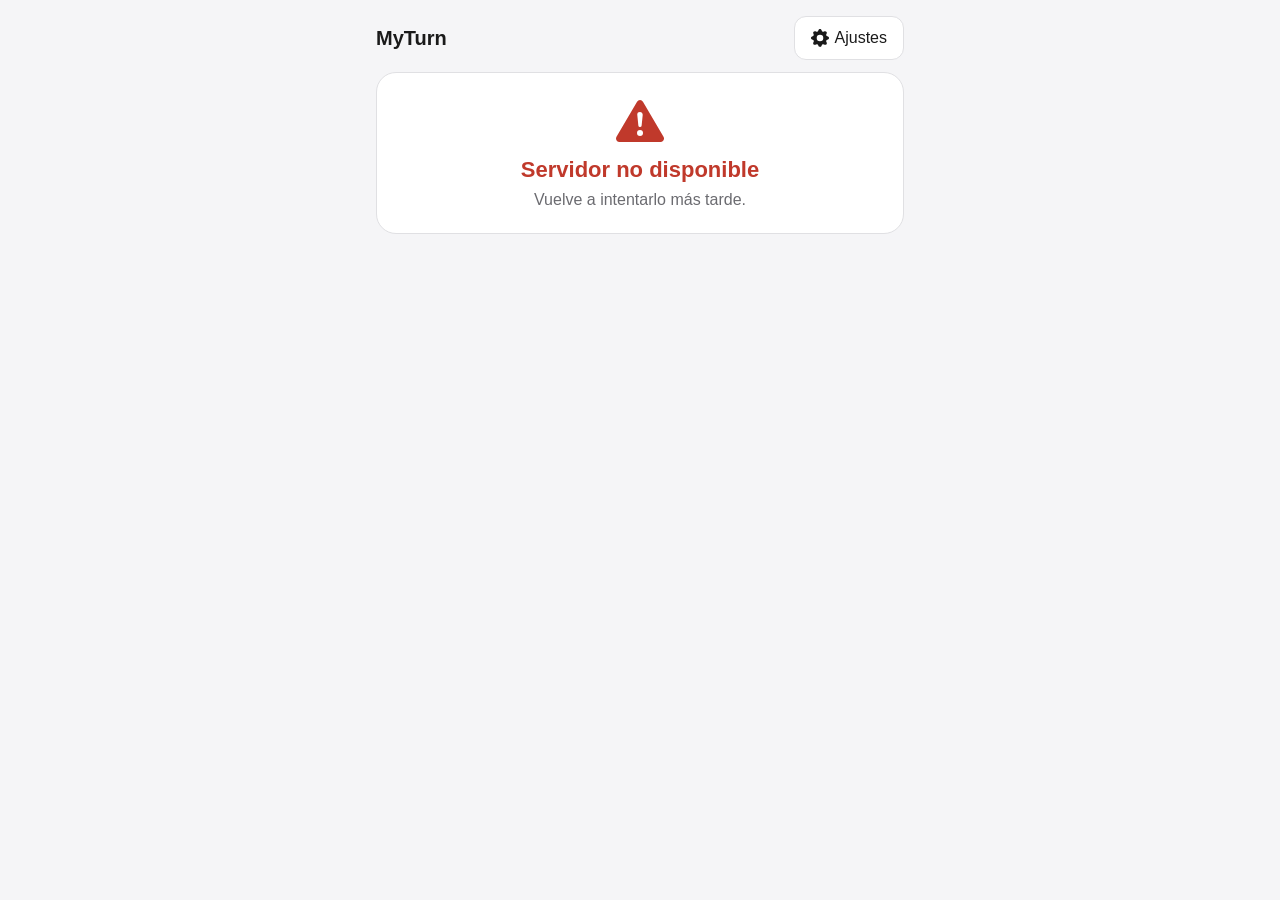
==== web/index.html @ c33bae7f "Add MyTurn app with API, UI, and Docker Bootstrap the full MyTurn project: a Go server with embedded" ====
<!DOCTYPE html>
<html lang="es">
<head>
<meta charset="UTF-8">
<meta name="viewport" content="width=device-width, initial-scale=1, viewport-fit=cover">
<title>MyTurn</title>
<link rel="manifest" href="manifest.json">
<meta name="theme-color" content="#2f7a3e">
<meta name="apple-mobile-web-app-capable" content="yes">
<meta name="apple-mobile-web-app-status-bar-style" content="default">
<meta name="apple-mobile-web-app-title" content="MyTurn">
<link rel="apple-touch-icon" href="icons/icon-192.png">
<link rel="icon" href="icons/icon-192.png">
<link rel="stylesheet" href="styles.css">
</head>
<body>
<header class="topbar">
  <h1 id="group-name">MyTurn</h1>
  <a class="icon-button" href="settings.html">
    <svg xmlns="http://www.w3.org/2000/svg" class="icon" viewBox="0 0 16 16"><path d="M9.405 1.05c-.413-1.4-2.397-1.4-2.81 0l-.1.34a1.464 1.464 0 0 1-2.105.872l-.31-.17c-1.283-.698-2.686.705-1.987 1.987l.169.311c.446.82.023 1.841-.872 2.105l-.34.1c-1.4.413-1.4 2.397 0 2.81l.34.1a1.464 1.464 0 0 1 .872 2.105l-.17.31c-.698 1.283.705 2.686 1.987 1.987l.311-.169a1.464 1.464 0 0 1 2.105.872l.1.34c.413 1.4 2.397 1.4 2.81 0l.1-.34a1.464 1.464 0 0 1 2.105-.872l.31.17c1.283.698 2.686-.705 1.987-1.987l-.169-.311a1.464 1.464 0 0 1 .872-2.105l.34-.1c1.4-.413 1.4-2.397 0-2.81l-.34-.1a1.464 1.464 0 0 1-.872-2.105l.17-.31c.698-1.283-.705-2.686-1.987-1.987l-.311.169a1.464 1.464 0 0 1-2.105-.872zM8 10.93a2.929 2.929 0 1 1 0-5.86 2.929 2.929 0 0 1 0 5.858z"/></svg>
    Ajustes
  </a>
</header>

<section class="card error-card hidden" id="error-state">
  <div class="error-icon">
    <svg xmlns="http://www.w3.org/2000/svg" viewBox="0 0 16 16"><path d="M8.982 1.566a1.13 1.13 0 0 0-1.96 0L.165 13.233c-.457.778.091 1.767.98 1.767h13.713c.889 0 1.438-.99.98-1.767zM8 5c.535 0 .954.462.9.995l-.35 3.507a.552.552 0 0 1-1.1 0L7.1 5.995A.905.905 0 0 1 8 5m.002 6a1 1 0 1 1 0 2 1 1 0 0 1 0-2"/></svg>
  </div>
  <div class="error-title">Servidor no disponible</div>
  <div class="error-sub">Vuelve a intentarlo más tarde.</div>
</section>

<div id="content">
<section class="card today-card">
  <div class="today-label">Hoy</div>
  <div class="today-person" id="today-person">—</div>
  <div class="today-sub">Le toca</div>
</section>

<section class="card">
  <div class="section-title">Mañana</div>
  <div class="tomorrow-row">
    <div class="tomorrow-name" id="tomorrow-person">—</div>
  </div>
</section>
</div>

<footer id="last-updated">Cargando…</footer>

<script src="app.js"></script>
</body>
</html>
---- web/styles.css ----
:root {
  color-scheme: light dark;
  --bg: #f5f5f7;
  --card-bg: #ffffff;
  --text: #1a1a1a;
  --muted: #6b6b70;
  --accent: #2f7a3e;
  --accent-bg: #e6f4ea;
  --border: #e0e0e3;
  --danger: #c0392b;
  --danger-bg: #fdecea;
}

@media (prefers-color-scheme: dark) {
  :root {
    --bg: #121214;
    --card-bg: #1c1c1f;
    --text: #f2f2f2;
    --muted: #9a9aa0;
    --accent: #5fcf79;
    --accent-bg: #1c3024;
    --border: #2d2d31;
    --danger: #ff6b5e;
    --danger-bg: #3a1f1d;
  }
}

* {
  box-sizing: border-box;
}

html, body {
  margin: 0;
  padding: 0;
}

body {
  background: var(--bg);
  color: var(--text);
  font-family: -apple-system, BlinkMacSystemFont, "Segoe UI", Roboto, sans-serif;
  -webkit-font-smoothing: antialiased;
  padding: 16px;
  padding-bottom: 48px;
  max-width: 560px;
  margin: 0 auto;
}

header.topbar {
  display: flex;
  align-items: center;
  justify-content: space-between;
  margin-bottom: 12px;
}

header.topbar h1 {
  font-size: 20px;
  margin: 0;
}

.icon-button {
  background: var(--card-bg);
  border: 1px solid var(--border);
  border-radius: 12px;
  padding: 10px 16px;
  font-size: 16px;
  color: var(--text);
  text-decoration: none;
  min-height: 44px;
  display: inline-flex;
  align-items: center;
  gap: 6px;
}

.icon {
  width: 18px;
  height: 18px;
  flex-shrink: 0;
  fill: currentColor;
}

.hidden {
  display: none !important;
}

.error-card {
  text-align: center;
  padding: 40px 20px;
}

.error-icon {
  width: 48px;
  height: 48px;
  margin: 0 auto 12px;
  color: var(--danger);
}

.error-icon svg {
  width: 100%;
  height: 100%;
  fill: currentColor;
}

.error-title {
  font-size: 22px;
  font-weight: 800;
  color: var(--danger);
  margin-bottom: 8px;
}

.error-sub {
  font-size: 16px;
  color: var(--muted);
}

.card {
  background: var(--card-bg);
  border-radius: 20px;
  padding: 24px;
  margin-bottom: 16px;
  border: 1px solid var(--border);
}

.today-card {
  text-align: center;
  padding: 36px 20px;
}

.today-label {
  text-transform: uppercase;
  letter-spacing: 2px;
  font-size: 13px;
  color: var(--muted);
  font-weight: 700;
  margin-bottom: 8px;
}

.today-person {
  font-size: 44px;
  font-weight: 800;
  margin: 8px 0;
  word-break: break-word;
}

.today-sub {
  font-size: 18px;
  color: var(--accent);
  font-weight: 600;
}

.section-title {
  font-size: 13px;
  text-transform: uppercase;
  letter-spacing: 1.5px;
  color: var(--muted);
  font-weight: 700;
  margin: 0 0 10px;
}

.tomorrow-row {
  display: flex;
  align-items: baseline;
  justify-content: space-between;
}

.tomorrow-name {
  font-size: 22px;
  font-weight: 700;
}


footer {
  text-align: center;
  color: var(--muted);
  font-size: 13px;
  margin-top: 24px;
}

/* Settings page */

form .field {
  margin-bottom: 18px;
}

label {
  display: block;
  font-size: 14px;
  font-weight: 600;
  margin-bottom: 6px;
  color: var(--muted);
}

input[type="text"],
input[type="date"] {
  width: 100%;
  padding: 12px 14px;
  font-family: inherit;
  font-size: 16px;
  border-radius: 12px;
  border: 1px solid var(--border);
  background: var(--card-bg);
  color: var(--text);
  min-height: 44px;
}

.member-row {
  display: flex;
  align-items: center;
  gap: 8px;
  margin-bottom: 8px;
}

.member-row input {
  flex: 1;
}

.member-row .controls {
  display: flex;
  gap: 4px;
}

button {
  font: inherit;
  cursor: pointer;
}

.btn {
  border: 1px solid var(--border);
  background: var(--card-bg);
  color: var(--text);
  border-radius: 12px;
  padding: 10px 14px;
  min-height: 44px;
  min-width: 44px;
  font-size: 15px;
  display: inline-flex;
  align-items: center;
  justify-content: center;
  gap: 6px;
}

.btn.primary {
  background: var(--accent);
  border-color: var(--accent);
  color: #fff;
  font-weight: 700;
}

.btn.danger {
  color: var(--danger);
}

.btn-row {
  display: flex;
  gap: 10px;
  margin-top: 8px;
}

.status-msg {
  font-size: 14px;
  margin-top: 10px;
  min-height: 20px;
}

.status-msg.ok {
  color: var(--accent);
}

.status-msg.error {
  color: var(--danger);
}
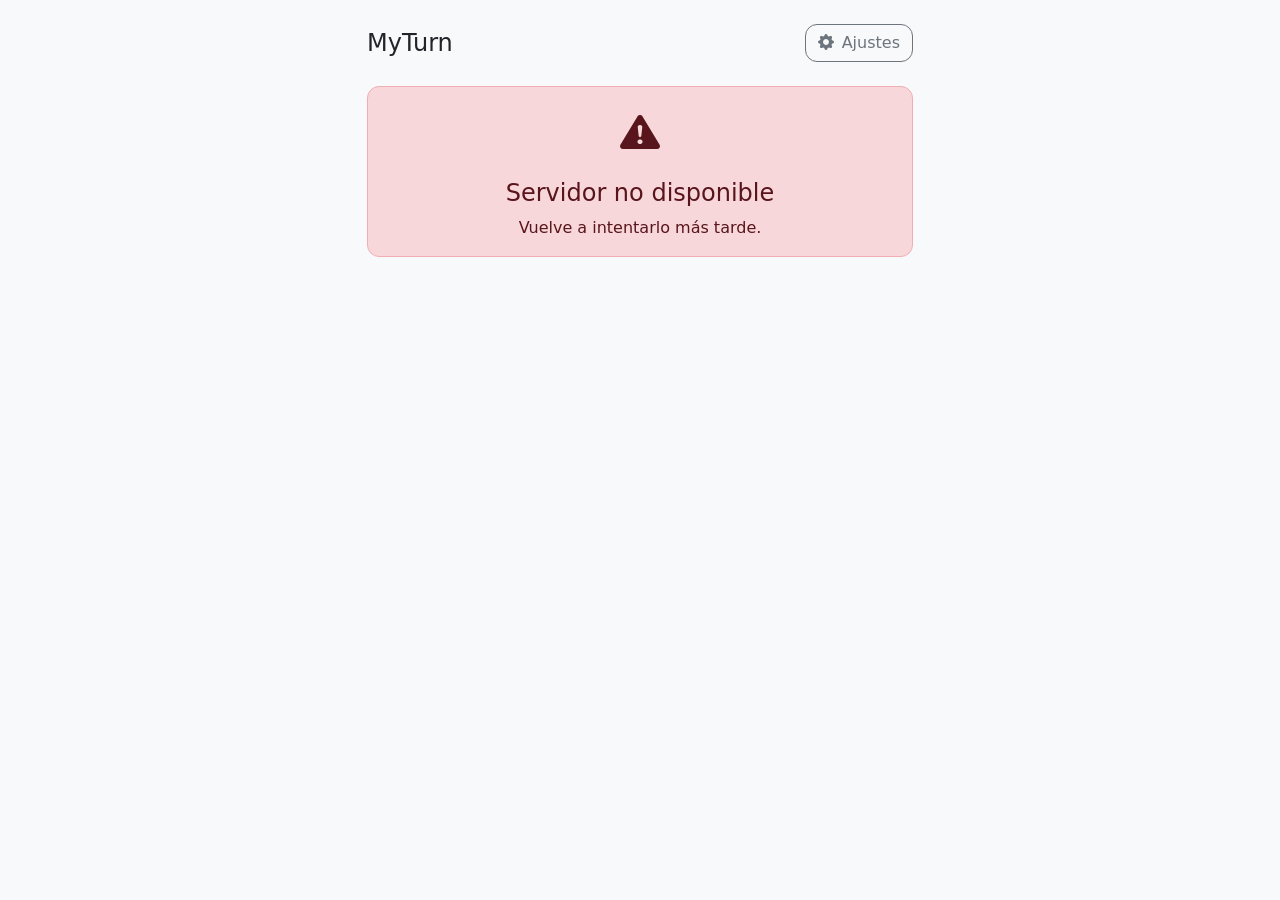
==== commit 39364978: "Add skip-today rotation and Bootstrap UI refresh Introduces persistent skipped days in config (`skip" ====
--- a/web/index.html
+++ b/web/index.html
@@ -5,47 +5,53 @@
 <meta name="viewport" content="width=device-width, initial-scale=1, viewport-fit=cover">
 <title>MyTurn</title>
 <link rel="manifest" href="manifest.json">
-<meta name="theme-color" content="#2f7a3e">
 <meta name="apple-mobile-web-app-capable" content="yes">
 <meta name="apple-mobile-web-app-status-bar-style" content="default">
 <meta name="apple-mobile-web-app-title" content="MyTurn">
 <link rel="apple-touch-icon" href="icons/icon-192.png">
 <link rel="icon" href="icons/icon-192.png">
-<link rel="stylesheet" href="styles.css">
+<link rel="stylesheet" href="bootstrap.min.css">
+<link rel="stylesheet" href="bootstrap-theme.css">
+<link rel="stylesheet" href="bootstrap-icons/bootstrap-icons.min.css">
+<script src="theme.js"></script>
 </head>
-<body>
-<header class="topbar">
-  <h1 id="group-name">MyTurn</h1>
-  <a class="icon-button" href="settings.html">
-    <svg xmlns="http://www.w3.org/2000/svg" class="icon" viewBox="0 0 16 16"><path d="M9.405 1.05c-.413-1.4-2.397-1.4-2.81 0l-.1.34a1.464 1.464 0 0 1-2.105.872l-.31-.17c-1.283-.698-2.686.705-1.987 1.987l.169.311c.446.82.023 1.841-.872 2.105l-.34.1c-1.4.413-1.4 2.397 0 2.81l.34.1a1.464 1.464 0 0 1 .872 2.105l-.17.31c-.698 1.283.705 2.686 1.987 1.987l.311-.169a1.464 1.464 0 0 1 2.105.872l.1.34c.413 1.4 2.397 1.4 2.81 0l.1-.34a1.464 1.464 0 0 1 2.105-.872l.31.17c1.283.698 2.686-.705 1.987-1.987l-.169-.311a1.464 1.464 0 0 1 .872-2.105l.34-.1c1.4-.413 1.4-2.397 0-2.81l-.34-.1a1.464 1.464 0 0 1-.872-2.105l.17-.31c.698-1.283-.705-2.686-1.987-1.987l-.311.169a1.464 1.464 0 0 1-2.105-.872zM8 10.93a2.929 2.929 0 1 1 0-5.86 2.929 2.929 0 0 1 0 5.858z"/></svg>
-    Ajustes
-  </a>
-</header>
+<body class="min-vh-100 bg-body-tertiary text-body">
+<main class="container py-4">
+  <div class="row justify-content-center">
+    <div class="col-12 col-sm-10 col-md-8 col-lg-6">
+      <header class="d-flex align-items-center justify-content-between mb-4">
+        <h1 id="group-name" class="h4 m-0 p-0">MyTurn</h1>
+        <a class="btn btn-outline-secondary d-inline-flex align-items-center gap-2" href="settings.html">
+          <i class="bi bi-gear-fill" aria-hidden="true"></i> Ajustes
+        </a>
+      </header>
 
-<section class="card error-card hidden" id="error-state">
-  <div class="error-icon">
-    <svg xmlns="http://www.w3.org/2000/svg" viewBox="0 0 16 16"><path d="M8.982 1.566a1.13 1.13 0 0 0-1.96 0L.165 13.233c-.457.778.091 1.767.98 1.767h13.713c.889 0 1.438-.99.98-1.767zM8 5c.535 0 .954.462.9.995l-.35 3.507a.552.552 0 0 1-1.1 0L7.1 5.995A.905.905 0 0 1 8 5m.002 6a1 1 0 1 1 0 2 1 1 0 0 1 0-2"/></svg>
+      <section id="error-state" class="alert alert-danger d-none text-center" role="alert">
+        <i class="bi bi-exclamation-triangle-fill fs-1 d-block mb-3" aria-hidden="true"></i>
+        <h2 class="h4 alert-heading">Servidor no disponible</h2>
+        <p class="mb-0">Vuelve a intentarlo más tarde.</p>
+      </section>
+
+      <div id="content">
+        <section class="card text-center mb-3">
+          <div class="card-body p-4">
+            <div class="text-success text-uppercase fw-bold">Hoy</div>
+            <div class="display-1 fw-bold text-break" id="today-person">—</div>
+          </div>
+        </section>
+
+        <section class="card">
+          <div class="card-body p-4">
+            <div class="small text-body-secondary text-uppercase fw-medium">Mañana</div>
+            <div class="fs-4 fw-semibold text-break text-muted" id="tomorrow-person">—</div>
+          </div>
+        </section>
+      </div>
+
+      <footer id="last-updated" class="text-body-secondary small text-center mt-4">Cargando…</footer>
+    </div>
   </div>
-  <div class="error-title">Servidor no disponible</div>
-  <div class="error-sub">Vuelve a intentarlo más tarde.</div>
-</section>
-
-<div id="content">
-<section class="card today-card">
-  <div class="today-label">Hoy</div>
-  <div class="today-person" id="today-person">—</div>
-  <div class="today-sub">Le toca</div>
-</section>
-
-<section class="card">
-  <div class="section-title">Mañana</div>
-  <div class="tomorrow-row">
-    <div class="tomorrow-name" id="tomorrow-person">—</div>
-  </div>
-</section>
-</div>
-
-<footer id="last-updated">Cargando…</footer>
+</main>
 
 <script src="app.js"></script>
 </body>
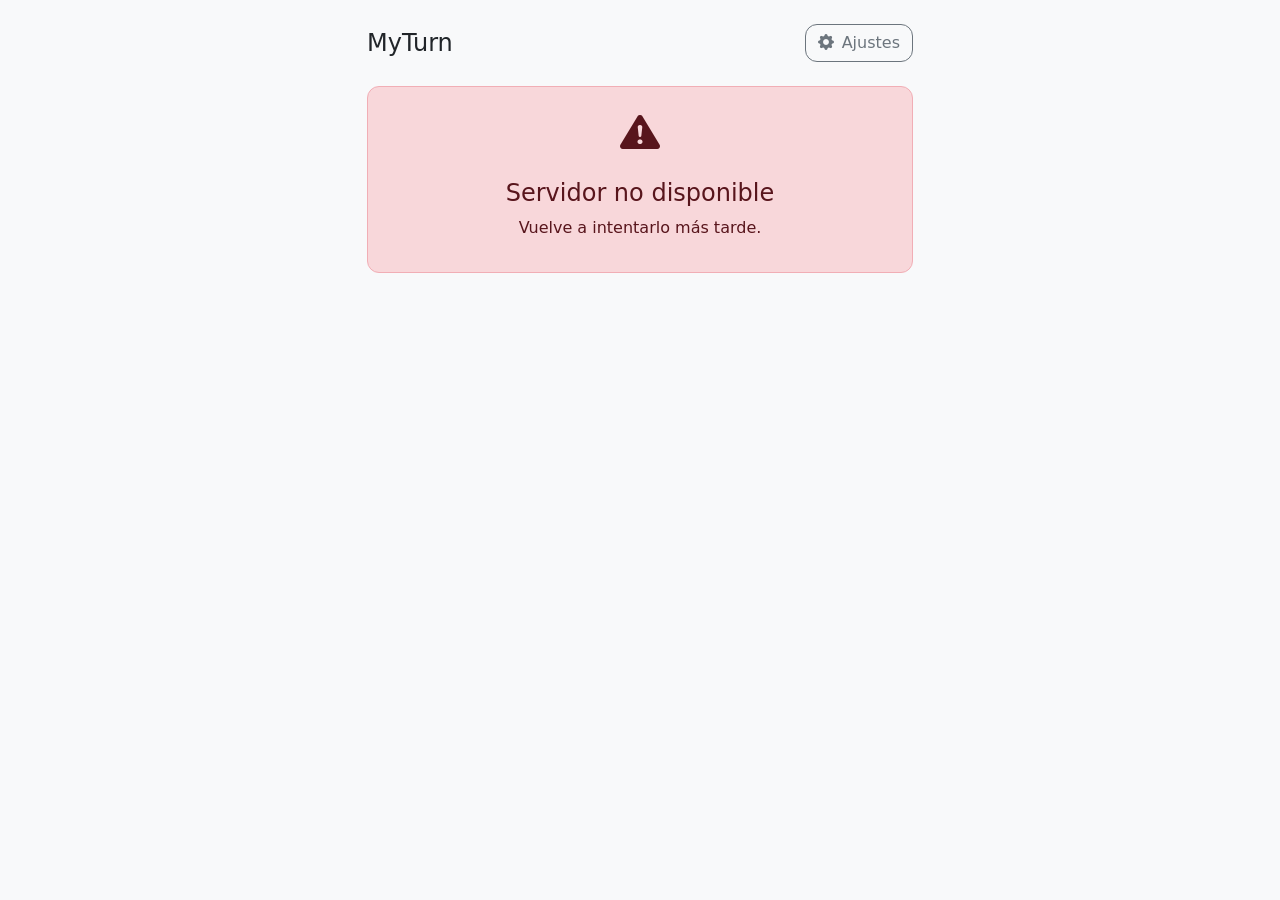
==== commit 5a552d78: "Polish home/settings UI and bump to 0.2.2 Updates the app version to 0.2.2 and refines the HTML pres" ====
--- a/web/index.html
+++ b/web/index.html
@@ -29,26 +29,26 @@
       <section id="error-state" class="alert alert-danger d-none text-center" role="alert">
         <i class="bi bi-exclamation-triangle-fill fs-1 d-block mb-3" aria-hidden="true"></i>
         <h2 class="h4 alert-heading">Servidor no disponible</h2>
-        <p class="mb-0">Vuelve a intentarlo más tarde.</p>
+        <p>Vuelve a intentarlo más tarde.</p>
       </section>
 
       <div id="content">
         <section class="card text-center mb-3">
-          <div class="card-body p-4">
+          <div class="card-body p-4 my-1">
             <div class="text-success text-uppercase fw-bold">Hoy</div>
-            <div class="display-1 fw-bold text-break" id="today-person">—</div>
+            <div class="display-1 fw-bold" id="today-person">—</div>
           </div>
         </section>
 
         <section class="card">
           <div class="card-body p-4">
             <div class="small text-body-secondary text-uppercase fw-medium">Mañana</div>
-            <div class="fs-4 fw-semibold text-break text-muted" id="tomorrow-person">—</div>
+            <div class="fs-4 text-body-secondary fw-semibold" id="tomorrow-person">—</div>
           </div>
         </section>
       </div>
 
-      <footer id="last-updated" class="text-body-secondary small text-center mt-4">Cargando…</footer>
+      <footer id="last-updated" class="text-muted small text-center mt-4">Cargando…</footer>
     </div>
   </div>
 </main>
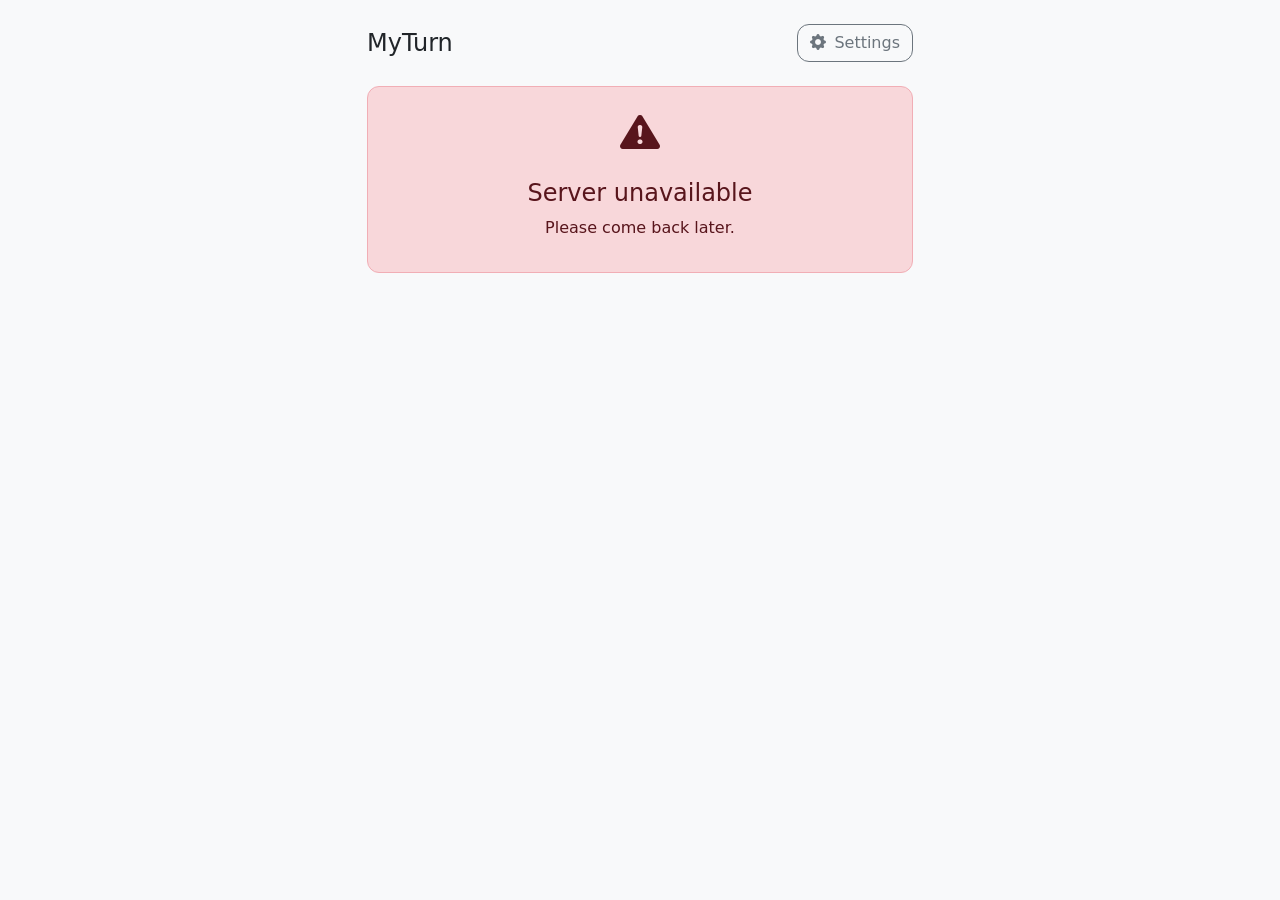
==== commit a1d5e6d7: "Add English/Spanish UI localization Introduce a shared i18n module and wire the home and settings pa" ====
--- a/web/index.html
+++ b/web/index.html
@@ -1,9 +1,9 @@
 <!DOCTYPE html>
-<html lang="es">
+<html lang="en">
 <head>
 <meta charset="UTF-8">
 <meta name="viewport" content="width=device-width, initial-scale=1, viewport-fit=cover">
-<title>MyTurn</title>
+<title data-i18n="homeTitle">MyTurn</title>
 <link rel="manifest" href="manifest.json">
 <meta name="apple-mobile-web-app-capable" content="yes">
 <meta name="apple-mobile-web-app-status-bar-style" content="default">
@@ -22,37 +22,38 @@
       <header class="d-flex align-items-center justify-content-between mb-4">
         <h1 id="group-name" class="h4 m-0 p-0">MyTurn</h1>
         <a class="btn btn-outline-secondary d-inline-flex align-items-center gap-2" href="settings.html">
-          <i class="bi bi-gear-fill" aria-hidden="true"></i> Ajustes
+          <i class="bi bi-gear-fill" aria-hidden="true"></i> <span data-i18n="settings">Settings</span>
         </a>
       </header>
 
       <section id="error-state" class="alert alert-danger d-none text-center" role="alert">
         <i class="bi bi-exclamation-triangle-fill fs-1 d-block mb-3" aria-hidden="true"></i>
-        <h2 class="h4 alert-heading">Servidor no disponible</h2>
-        <p>Vuelve a intentarlo más tarde.</p>
+        <h2 class="h4 alert-heading" data-i18n="serverUnavailable">Server unavailable</h2>
+        <p data-i18n="comeBackLater">Please come back later.</p>
       </section>
 
       <div id="content">
         <section class="card text-center mb-3">
           <div class="card-body p-4 my-1">
-            <div class="text-success text-uppercase fw-bold">Hoy</div>
+            <div class="text-success text-uppercase fw-bold" data-i18n="today">Today</div>
             <div class="display-1 fw-bold" id="today-person">—</div>
           </div>
         </section>
 
         <section class="card">
           <div class="card-body p-4">
-            <div class="small text-body-secondary text-uppercase fw-medium">Mañana</div>
+            <div class="small text-body-secondary text-uppercase fw-medium" data-i18n="tomorrow">Tomorrow</div>
             <div class="fs-4 text-body-secondary fw-semibold" id="tomorrow-person">—</div>
           </div>
         </section>
       </div>
 
-      <footer id="last-updated" class="text-muted small text-center mt-4">Cargando…</footer>
+      <footer id="last-updated" class="text-muted small text-center mt-4" data-i18n="loading">Loading…</footer>
     </div>
   </div>
 </main>
 
+<script src="i18n.js"></script>
 <script src="app.js"></script>
 </body>
 </html>
